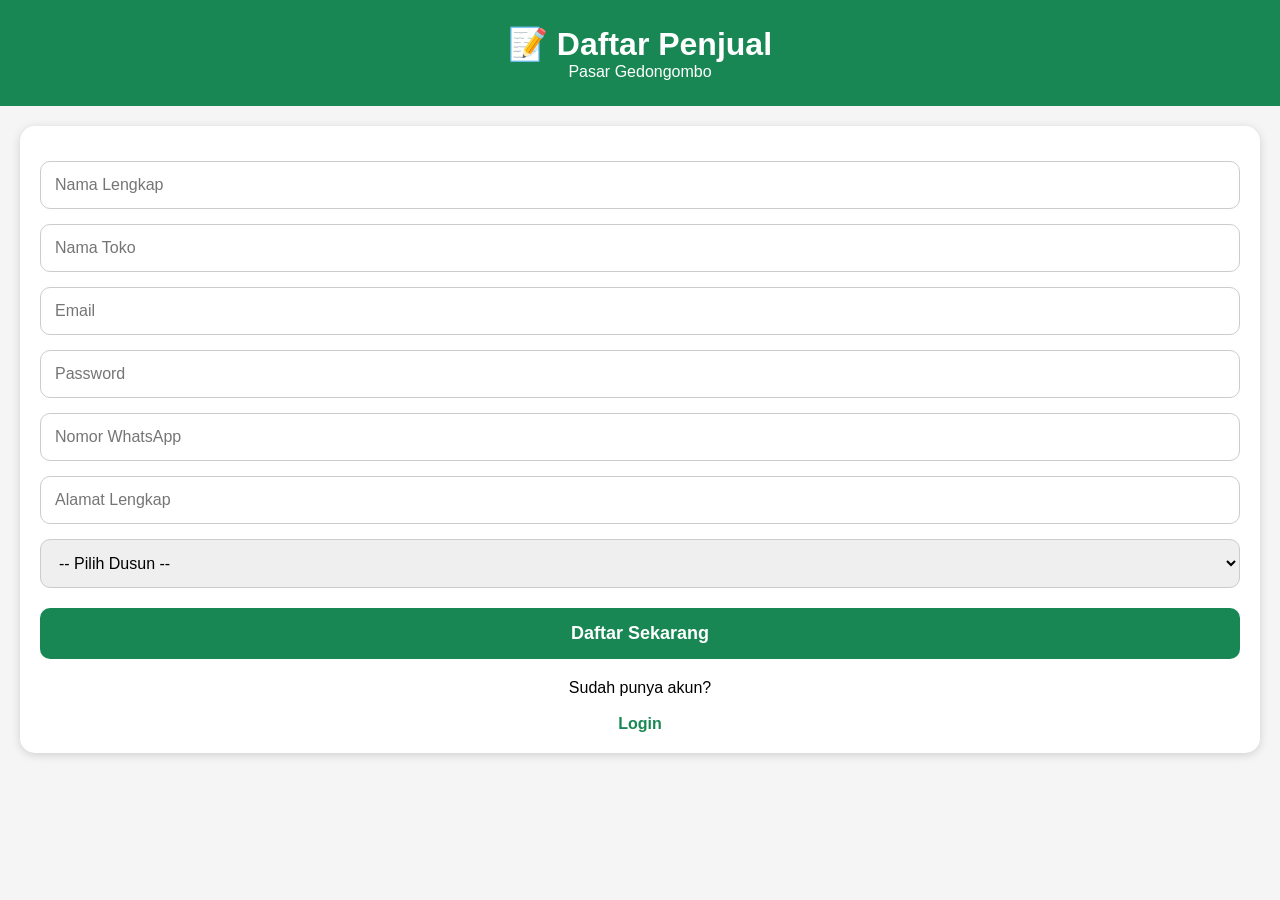
==== daftar.html @ 78054b24 "Create daftar.html Menambahkan halaman daftar penjual" ====
<!DOCTYPE html>
<html lang="id">
<head>
<meta charset="UTF-8">
<meta name="viewport" content="width=device-width, initial-scale=1.0">
<title>Daftar Penjual - Pasar Gedongombo</title>

<style>
*{
margin:0;
padding:0;
box-sizing:border-box;
font-family:Arial,sans-serif;
}

body{
background:#f5f5f5;
}

.header{
background:#198754;
color:white;
text-align:center;
padding:25px;
}

.container{
padding:20px;
}

.card{
background:white;
padding:20px;
border-radius:15px;
box-shadow:0 2px 10px rgba(0,0,0,.15);
}

input,select{
width:100%;
padding:14px;
margin-top:15px;
border:1px solid #ccc;
border-radius:10px;
font-size:16px;
}

button{
width:100%;
padding:15px;
margin-top:20px;
background:#198754;
color:white;
border:none;
border-radius:10px;
font-size:18px;
font-weight:bold;
}

button:hover{
background:#146c43;
}

.login{
text-align:center;
margin-top:20px;
}

.login a{
text-decoration:none;
color:#198754;
font-weight:bold;
}
</style>

</head>

<body>

<div class="header">
<h1>📝 Daftar Penjual</h1>
<p>Pasar Gedongombo</p>
</div>

<div class="container">

<div class="card">

<input type="text" placeholder="Nama Lengkap">

<input type="text" placeholder="Nama Toko">

<input type="email" placeholder="Email">

<input type="password" placeholder="Password">

<input type="text" placeholder="Nomor WhatsApp">

<input type="text" placeholder="Alamat Lengkap">

<select>
<option>-- Pilih Dusun --</option>
<option>Gedongombo 1</option>
<option>Gedongombo 2</option>
<option>Gedongombo 3</option>
<option>Gedongombo 4</option>
</select>

<button>Daftar Sekarang</button>

<div class="login">

Sudah punya akun?

<br><br>

<a href="login.html">

Login

</a>

</div>

</div>

</div>

</body>
</html>
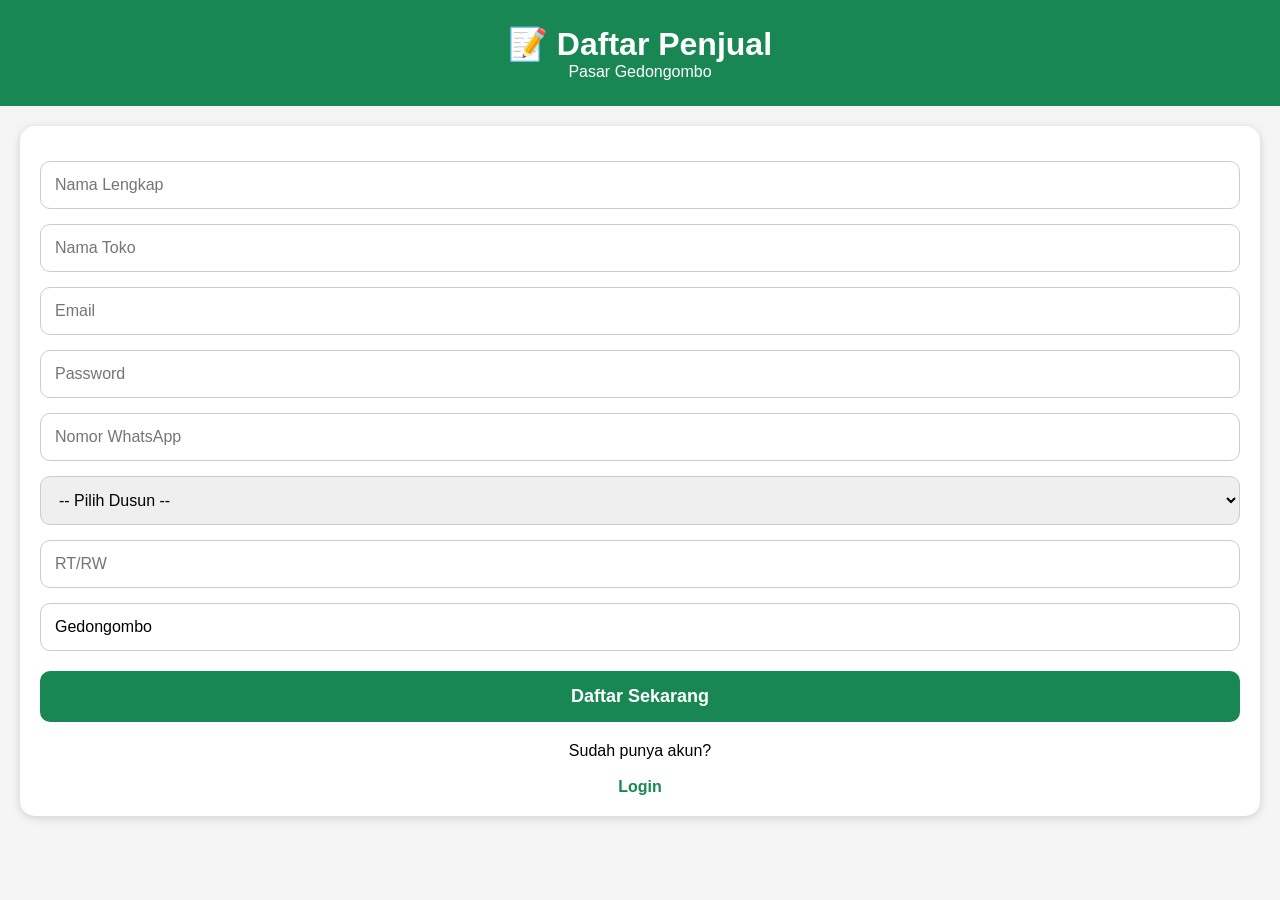
==== commit 3430b964: "Memperbarui form daftar penjual sesuai alamat desa" ====
--- a/daftar.html
+++ b/daftar.html
@@ -1,11 +1,17 @@
 <!DOCTYPE html>
 <html lang="id">
+
 <head>
+
 <meta charset="UTF-8">
+
 <meta name="viewport" content="width=device-width, initial-scale=1.0">
+
 <title>Daftar Penjual - Pasar Gedongombo</title>
 
+
 <style>
+
 *{
 margin:0;
 padding:0;
@@ -13,38 +19,53 @@
 font-family:Arial,sans-serif;
 }
 
+
 body{
 background:#f5f5f5;
 }
 
+
 .header{
+
 background:#198754;
 color:white;
 text-align:center;
 padding:25px;
-}
+
+}
+
 
 .container{
+
 padding:20px;
-}
+
+}
+
 
 .card{
+
 background:white;
 padding:20px;
 border-radius:15px;
 box-shadow:0 2px 10px rgba(0,0,0,.15);
-}
+
+}
+
 
 input,select{
+
 width:100%;
 padding:14px;
 margin-top:15px;
 border:1px solid #ccc;
 border-radius:10px;
 font-size:16px;
-}
+
+}
+
 
 button{
+
 width:100%;
 padding:15px;
 margin-top:20px;
@@ -54,76 +75,202 @@
 border-radius:10px;
 font-size:18px;
 font-weight:bold;
-}
+
+}
+
 
 button:hover{
+
 background:#146c43;
-}
+
+}
+
 
 .login{
+
 text-align:center;
 margin-top:20px;
-}
+
+}
+
 
 .login a{
+
 text-decoration:none;
 color:#198754;
 font-weight:bold;
-}
+
+}
+
 </style>
 
+
 </head>
 
+
+
 <body>
 
+
+
 <div class="header">
+
 <h1>📝 Daftar Penjual</h1>
+
 <p>Pasar Gedongombo</p>
-</div>
+
+</div>
+
+
+
 
 <div class="container">
 
+
 <div class="card">
 
-<input type="text" placeholder="Nama Lengkap">
-
-<input type="text" placeholder="Nama Toko">
-
-<input type="email" placeholder="Email">
-
-<input type="password" placeholder="Password">
-
-<input type="text" placeholder="Nomor WhatsApp">
-
-<input type="text" placeholder="Alamat Lengkap">
-
-<select>
-<option>-- Pilih Dusun --</option>
-<option>Gedongombo 1</option>
-<option>Gedongombo 2</option>
-<option>Gedongombo 3</option>
-<option>Gedongombo 4</option>
+
+
+<input
+type="text"
+id="namaPemilik"
+placeholder="Nama Lengkap">
+
+
+
+<input
+type="text"
+id="namaToko"
+placeholder="Nama Toko">
+
+
+
+<input
+type="email"
+id="email"
+placeholder="Email">
+
+
+
+<input
+type="password"
+id="password"
+placeholder="Password">
+
+
+
+<input
+type="text"
+id="whatsapp"
+placeholder="Nomor WhatsApp">
+
+
+
+
+
+<select id="dusun">
+
+
+<option value="">
+-- Pilih Dusun --
+</option>
+
+
+<option value="Balong">
+Balong
+</option>
+
+
+<option value="Gedong">
+Gedong
+</option>
+
+
+<option value="Kalianyar">
+Kalianyar
+</option>
+
+
+<option value="Sukuanyar">
+Sukuanyar
+</option>
+
+
+<option value="Kalimati">
+Kalimati
+</option>
+
+
+<option value="Balongmojo">
+Balongmojo
+</option>
+
+
 </select>
 
-<button>Daftar Sekarang</button>
+
+
+
+
+<input
+type="text"
+id="rtRw"
+placeholder="RT/RW">
+
+
+
+
+
+<input
+type="text"
+id="desa"
+value="Gedongombo"
+readonly>
+
+
+
+
+
+<button id="daftar">
+
+Daftar Sekarang
+
+</button>
+
+
+
+
 
 <div class="login">
 
+
 Sudah punya akun?
 
+
 <br><br>
 
+
 <a href="login.html">
 
 Login
 
 </a>
 
-</div>
-
-</div>
-
-</div>
+
+</div>
+
+
+
+</div>
+
+
+</div>
+
+
+
+<script type="module" src="daftar.js"></script>
+
 
 </body>
+
 </html>
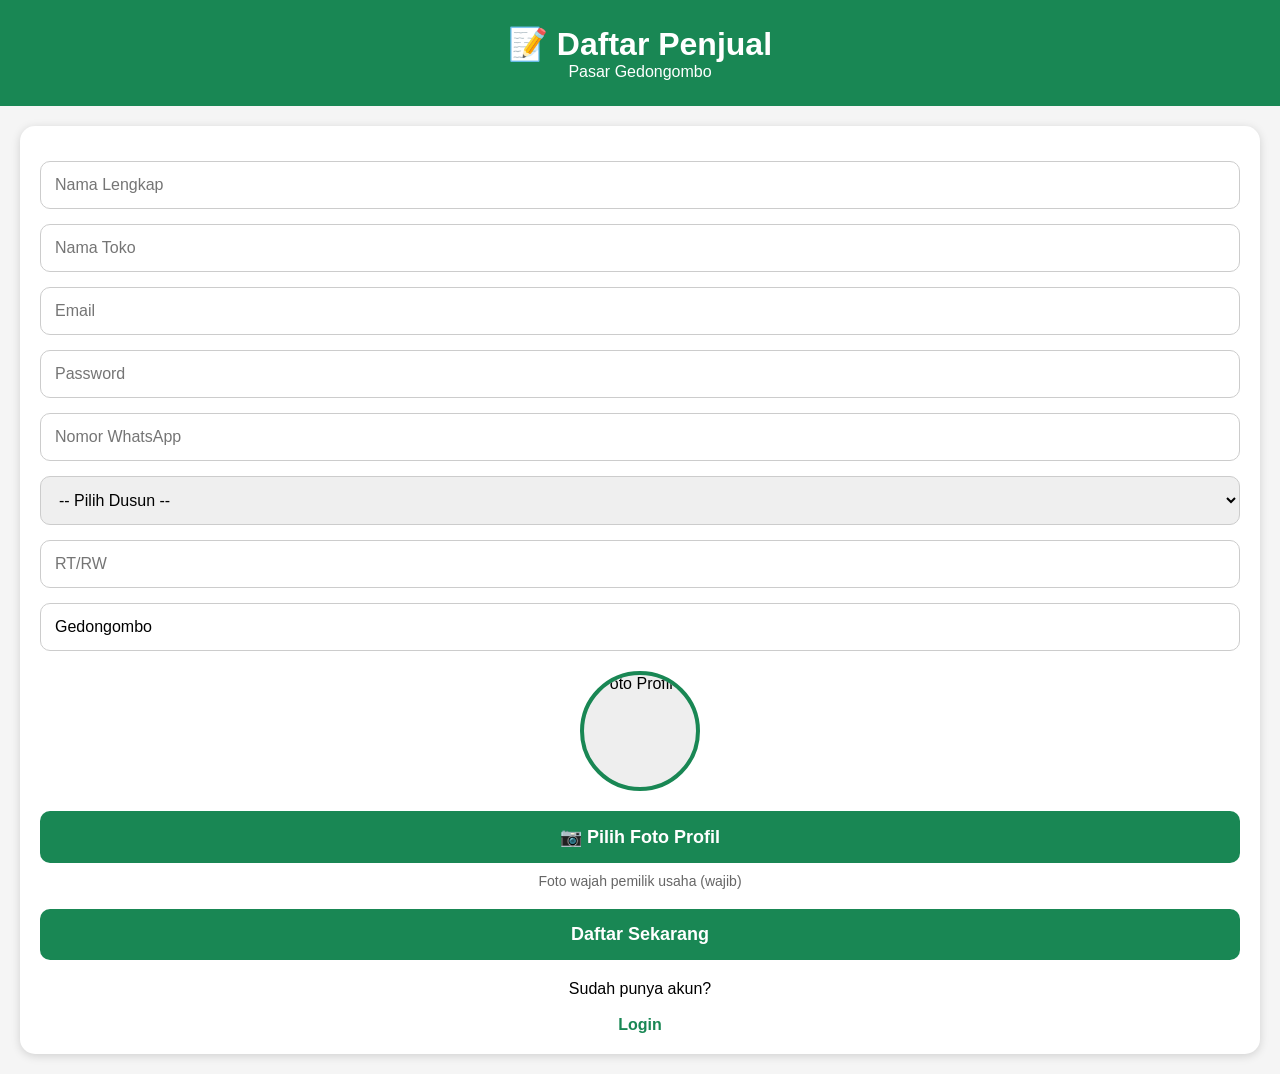
==== commit efac247e: "Menambahkan form foto profil pada pendaftaran penjual" ====
--- a/daftar.html
+++ b/daftar.html
@@ -8,7 +8,6 @@
 <meta name="viewport" content="width=device-width, initial-scale=1.0">
 
 <title>Daftar Penjual - Pasar Gedongombo</title>
-
 
 <style>
 
@@ -19,53 +18,38 @@
 font-family:Arial,sans-serif;
 }
 
-
 body{
 background:#f5f5f5;
 }
 
-
 .header{
-
 background:#198754;
 color:white;
 text-align:center;
 padding:25px;
-
-}
-
+}
 
 .container{
-
 padding:20px;
-
-}
-
+}
 
 .card{
-
 background:white;
 padding:20px;
 border-radius:15px;
 box-shadow:0 2px 10px rgba(0,0,0,.15);
-
-}
-
+}
 
 input,select{
-
 width:100%;
 padding:14px;
 margin-top:15px;
 border:1px solid #ccc;
 border-radius:10px;
 font-size:16px;
-
-}
-
+}
 
 button{
-
 width:100%;
 padding:15px;
 margin-top:20px;
@@ -75,44 +59,54 @@
 border-radius:10px;
 font-size:18px;
 font-weight:bold;
-
-}
-
+cursor:pointer;
+}
 
 button:hover{
-
 background:#146c43;
-
-}
-
+}
 
 .login{
-
 text-align:center;
 margin-top:20px;
-
-}
-
+}
 
 .login a{
-
 text-decoration:none;
 color:#198754;
 font-weight:bold;
-
+}
+
+/* FOTO PROFIL */
+
+.foto-preview{
+display:flex;
+justify-content:center;
+margin-top:20px;
+}
+
+.foto-preview img{
+width:120px;
+height:120px;
+border-radius:50%;
+object-fit:cover;
+border:4px solid #198754;
+background:#eee;
+}
+
+.infoFoto{
+text-align:center;
+margin-top:10px;
+font-size:14px;
+color:#666;
 }
 
 </style>
 
-
 </head>
 
-
-
 <body>
 
-
-
 <div class="header">
 
 <h1>📝 Daftar Penjual</h1>
@@ -121,105 +115,71 @@
 
 </div>
 
-
-
-
 <div class="container">
 
-
 <div class="card">
-
-
 
 <input
 type="text"
 id="namaPemilik"
 placeholder="Nama Lengkap">
 
-
-
 <input
 type="text"
 id="namaToko"
 placeholder="Nama Toko">
-
-
 
 <input
 type="email"
 id="email"
 placeholder="Email">
 
-
-
 <input
 type="password"
 id="password"
 placeholder="Password">
 
-
-
 <input
 type="text"
 id="whatsapp"
 placeholder="Nomor WhatsApp">
 
-
-
-
-
 <select id="dusun">
-
 
 <option value="">
 -- Pilih Dusun --
 </option>
 
-
 <option value="Balong">
 Balong
 </option>
 
-
 <option value="Gedong">
 Gedong
 </option>
 
-
 <option value="Kalianyar">
 Kalianyar
 </option>
 
-
 <option value="Sukuanyar">
 Sukuanyar
 </option>
 
-
 <option value="Kalimati">
 Kalimati
 </option>
 
-
 <option value="Balongmojo">
 Balongmojo
 </option>
 
-
 </select>
-
-
-
-
 
 <input
 type="text"
 id="rtRw"
 placeholder="RT/RW">
-
-
-
-
 
 <input
 type="text"
@@ -227,9 +187,37 @@
 value="Gedongombo"
 readonly>
 
-
-
-
+<!-- FOTO PROFIL -->
+
+<div class="foto-preview">
+
+<img
+id="previewFoto"
+src="https://cdn-icons-png.flaticon.com/512/149/149071.png"
+alt="Foto Profil">
+
+</div>
+
+<input
+type="file"
+id="fotoProfil"
+accept="image/*"
+capture="environment"
+hidden>
+
+<button
+type="button"
+id="btnFoto">
+
+📷 Pilih Foto Profil
+
+</button>
+
+<p class="infoFoto">
+
+Foto wajah pemilik usaha (wajib)
+
+</p>
 
 <button id="daftar">
 
@@ -237,40 +225,26 @@
 
 </button>
 
-
-
-
-
 <div class="login">
 
-
 Sudah punya akun?
 
-
 <br><br>
 
-
 <a href="login.html">
 
 Login
 
 </a>
 
-
-</div>
-
-
-
-</div>
-
-
-</div>
-
-
+</div>
+
+</div>
+
+</div>
 
 <script type="module" src="daftar.js"></script>
 
-
 </body>
 
 </html>
